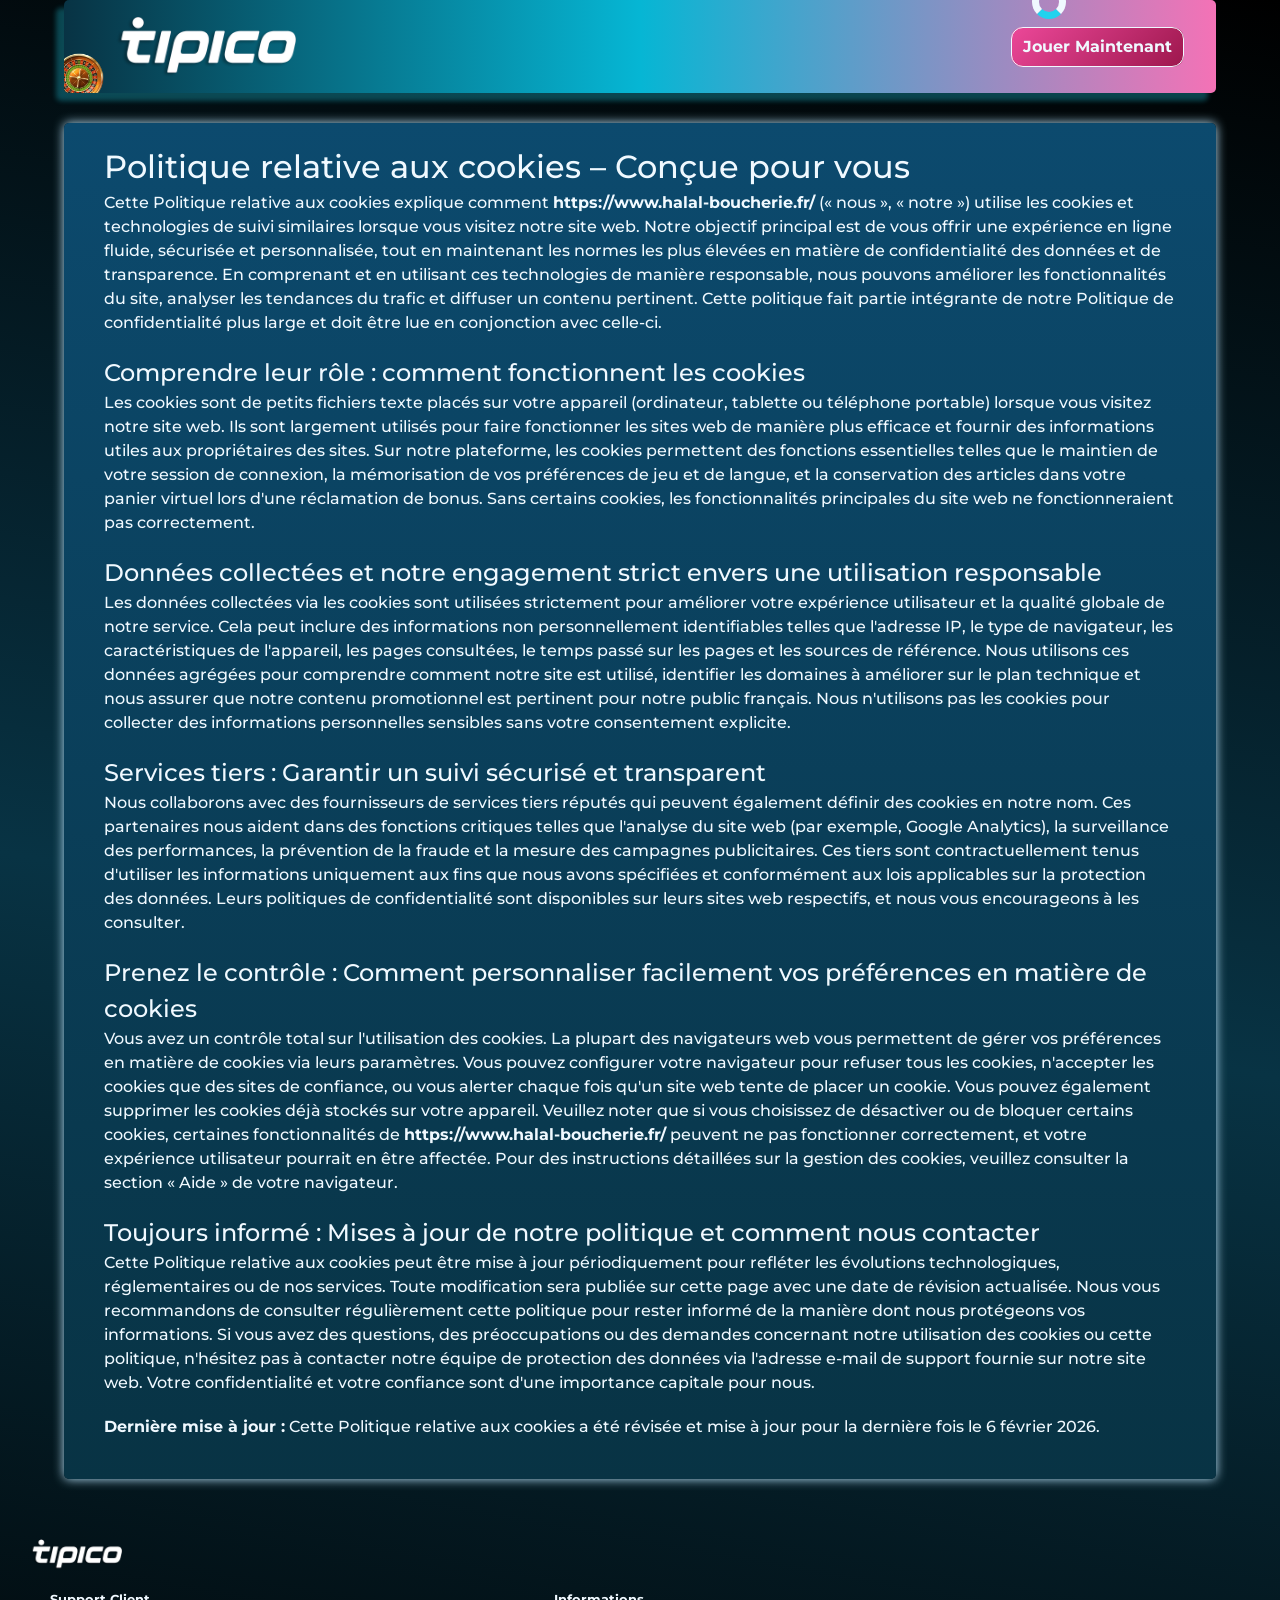
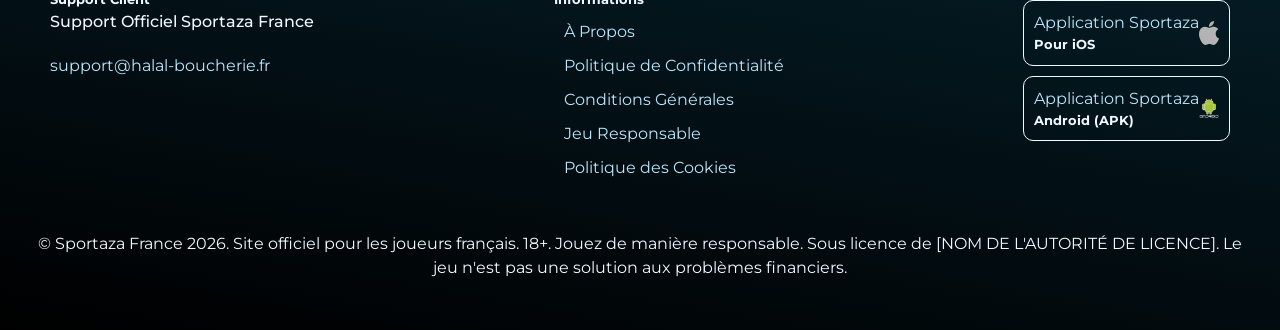
==== cookie-policy/index.html @ 0c7a6fa4 "add task" ====
<!DOCTYPE html>
<html lang="fr">

<head>
    <meta charset="UTF-8">
    <meta name="viewport" content="width=device-width,initial-scale=1">
    <link rel="stylesheet" href="/style.css">
    <link rel="shortcut icon" href="/favicon.ico" type="image/x-icon">
    <title>Votre confidentialité est notre priorité absolue</title>
    <meta name="description"
        content="Chez https://www.halal-boucherie.fr/ nous nous engageons à protéger vos données. Découvrez comment les cookies améliorent votre expérience tout en garantissant la sécurité de vos informations personnelles avec une transparence totale.">
    <meta name="robots" content="index, follow">
    <link rel="canonical" href="https://www.halal-boucherie.fr/cookie-policy/">
</head>

<body>
    <header>
        <a href="/">
            <img src="/img/logo.webp" alt="Sportaza France Logo" width="180" height="50" class="h-logo" />
        </a>
        <a href="/play/" rel="nofollow" class="red-btn">Jouer Maintenant</a>
    </header>

    <main>
        <div class="main-container">
            <h1>Politique relative aux cookies – Conçue pour vous</h1>
            <p class="txt">
                Cette Politique relative aux cookies explique comment <strong>https://www.halal-boucherie.fr/</strong>
                (« nous », « notre ») utilise les cookies et technologies de suivi similaires lorsque vous visitez notre
                site web. Notre objectif principal est de vous offrir une expérience en ligne fluide, sécurisée et
                personnalisée, tout en maintenant les normes les plus élevées en matière de confidentialité des données
                et de transparence. En comprenant et en utilisant ces technologies de manière responsable, nous pouvons
                améliorer les fonctionnalités du site, analyser les tendances du trafic et diffuser un contenu
                pertinent. Cette politique fait partie intégrante de notre Politique de confidentialité plus large et
                doit être lue en conjonction avec celle-ci.
            </p>

            <h2>Comprendre leur rôle : comment fonctionnent les cookies</h2>
            <p class="txt">
                Les cookies sont de petits fichiers texte placés sur votre appareil (ordinateur, tablette ou téléphone
                portable) lorsque vous visitez notre site web. Ils sont largement utilisés pour faire fonctionner les
                sites web de manière plus efficace et fournir des informations utiles aux propriétaires des sites. Sur
                notre plateforme, les cookies permettent des fonctions essentielles telles que le maintien de votre
                session de connexion, la mémorisation de vos préférences de jeu et de langue, et la conservation des
                articles dans votre panier virtuel lors d'une réclamation de bonus. Sans certains cookies, les
                fonctionnalités principales du site web ne fonctionneraient pas correctement.
            </p>

            <h2>Données collectées et notre engagement strict envers une utilisation responsable</h2>
            <p class="txt">
                Les données collectées via les cookies sont utilisées strictement pour améliorer votre expérience
                utilisateur et la qualité globale de notre service. Cela peut inclure des informations non
                personnellement identifiables telles que l'adresse IP, le type de navigateur, les caractéristiques de
                l'appareil, les pages consultées, le temps passé sur les pages et les sources de référence. Nous
                utilisons ces données agrégées pour comprendre comment notre site est utilisé, identifier les domaines à
                améliorer sur le plan technique et nous assurer que notre contenu promotionnel est pertinent pour notre
                public français. Nous n'utilisons pas les cookies pour collecter des informations personnelles sensibles
                sans votre consentement explicite.
            </p>

            <h2>Services tiers : Garantir un suivi sécurisé et transparent</h2>
            <p class="txt">
                Nous collaborons avec des fournisseurs de services tiers réputés qui peuvent également définir des
                cookies en notre nom. Ces partenaires nous aident dans des fonctions critiques telles que l'analyse du
                site web (par exemple, Google Analytics), la surveillance des performances, la prévention de la fraude
                et la mesure des campagnes publicitaires. Ces tiers sont contractuellement tenus d'utiliser les
                informations uniquement aux fins que nous avons spécifiées et conformément aux lois applicables sur la
                protection des données. Leurs politiques de confidentialité sont disponibles sur leurs sites web
                respectifs, et nous vous encourageons à les consulter.
            </p>

            <h2>Prenez le contrôle : Comment personnaliser facilement vos préférences en matière de cookies</h2>
            <p class="txt">
                Vous avez un contrôle total sur l'utilisation des cookies. La plupart des navigateurs web vous
                permettent de gérer vos préférences en matière de cookies via leurs paramètres. Vous pouvez configurer
                votre navigateur pour refuser tous les cookies, n'accepter les cookies que des sites de confiance, ou
                vous alerter chaque fois qu'un site web tente de placer un cookie. Vous pouvez également supprimer les
                cookies déjà stockés sur votre appareil. Veuillez noter que si vous choisissez de désactiver ou de
                bloquer certains cookies, certaines fonctionnalités de <strong>https://www.halal-boucherie.fr/</strong>
                peuvent ne pas fonctionner correctement, et votre expérience utilisateur pourrait en être affectée. Pour
                des instructions détaillées sur la gestion des cookies, veuillez consulter la section « Aide » de votre
                navigateur.
            </p>

            <h2>Toujours informé : Mises à jour de notre politique et comment nous contacter</h2>
            <p class="txt">
                Cette Politique relative aux cookies peut être mise à jour périodiquement pour refléter les évolutions
                technologiques, réglementaires ou de nos services. Toute modification sera publiée sur cette page avec
                une date de révision actualisée. Nous vous recommandons de consulter régulièrement cette politique pour
                rester informé de la manière dont nous protégeons vos informations. Si vous avez des questions, des
                préoccupations ou des demandes concernant notre utilisation des cookies ou cette politique, n'hésitez
                pas à contacter notre équipe de protection des données via l'adresse e-mail de support fournie sur notre
                site web. Votre confidentialité et votre confiance sont d'une importance capitale pour nous.
            </p>

            <p class="txt">
                <strong>Dernière mise à jour :</strong> Cette Politique relative aux cookies a été révisée et mise à
                jour pour la dernière fois le 6 février 2026.
            </p>
        </div>
    </main>

    <footer>
        <div class="f-logo">
            <a href="/play/" rel="nofollow">
                <img src="/img/logo.webp" alt="Sportaza France" width="100" height="50" />
            </a>
            <hr />
        </div>

        <div class="f-info">
            <div>
                <p class="f-txt">Support Client</p>
                <p class="txt">Support Officiel Sportaza France</p>
                <a href="mailto:support@halal-boucherie.fr">support@halal-boucherie.fr</a>
            </div>

            <div>
                <p class="f-txt">Informations</p>
                <ul class="list">
                    <li><a href="/about-us/">À Propos</a></li>
                    <li><a href="/privacy-policy/">Politique de Confidentialité</a></li>
                    <li><a href="/terms-and-conditions/">Conditions Générales</a></li>
                    <li><a href="/responsible-gambling/">Jeu Responsable</a></li>
                    <li><a href="/cookie-policy/">Politique des Cookies</a></li>
                </ul>
            </div>

            <div>
                <a class="ios" href="/play/" rel="nofollow">
                    <div>
                        <p>Application Sportaza</p>
                        <p class="f-txt">Pour iOS</p>
                    </div>
                    <img src="/img/Apple_logo_grey.svg" alt="Logo Apple" width="20" height="20" />
                </a>

                <a class="ios" href="/play/" rel="nofollow">
                    <div>
                        <p>Application Sportaza</p>
                        <p class="f-txt">Android (APK)</p>
                    </div>
                    <img src="/img/Android_robot.svg.webp" alt="Logo Android" width="20" height="20" />
                </a>
            </div>
        </div>

        <hr />

        <p class="txt-f">
            © Sportaza France 2026. Site officiel pour les joueurs français. 18+. Jouez de manière responsable. Sous
            licence de [NOM DE L'AUTORITÉ DE LICENCE]. Le jeu n'est pas une solution aux problèmes financiers.
        </p>
    </footer>
</body>

</html>
---- style.css ----
@font-face {
	font-family: Montserrat;
	src: url('./font/Montserrat-Regular.ttf') format('truetype');
	font-weight: 400;
	font-style: normal;
}
@font-face {
	font-family: Montserrat;
	src: url('./font/Montserrat-Medium.ttf') format('truetype');
	font-weight: 500;
	font-style: normal;
}
@font-face {
	font-family: Montserrat;
	src: url('./font/Montserrat-Bold.ttf') format('truetype');
	font-weight: 700;
	font-style: normal;
}

:root {
	--background: linear-gradient(190deg, #000000, #083344, #000000);
	--header: linear-gradient(90deg, #083344, #06b6d4, #f472b6);
	--btn: linear-gradient(135deg, #22d3ee, #0891b2);
	--container: linear-gradient(180deg, #0c4a6e, #083344);
	--second-btn: linear-gradient(135deg, #ec4899, #9d174d);
	--white: #f0f9ff;
	--grey: #bae6fd;
	--dark: #082f49;
	--dark-second: #0c4a6e;
	--shadow: rgba(34, 211, 238, 0.3);
	--ring: #22d3ee;
}
* {
	margin: 0;
	padding: 0;
	box-sizing: border-box;
	scroll-behavior: smooth;
	/* border: 1px solid red; */
}

ul,
ol {
	list-style-position: inside;
	padding-left: 10px;
}

a {
	text-decoration: none;
	color: inherit;
}

img,
video {
	max-width: 100%;
	height: auto;
	display: block;
}

button {
	all: unset;
	cursor: pointer;
	box-sizing: border-box;
}

input,
textarea,
button,
select {
	font: inherit;
	border: none;
	outline: none;
}

h1,
h2,
h3,
h4,
h5,
h6 {
	font-weight: 500;
	color: var(--white);
}

body {
	font-family: 'Montserrat', sans-serif;
	font-size: 1rem;
	line-height: 1.5;
	background: var(--background);
	color: var(--grey);
	box-sizing: border-box;
}

main {
	width: 90%;
	gap: 30px;
	margin: 30px auto;
}

.title {
	font-size: 1.5rem;
	font-weight: 700;
	color: var(--white);
	margin: 10px auto;
}

.txt {
	font-size: 1rem;
	font-weight: 500;
	color: var(--white);
	margin-bottom: 20px;
}
/* normilize end */

header {
	position: relative;
	display: flex;
	align-items: center;
	justify-content: space-between;
	width: 90%;
	margin: 0 auto;
	padding: 16px 32px;
	background: var(--header);
	border-radius: 5px;
	box-shadow: -8px 8px 5px var(--shadow);
	position: sticky;
	top: 0;
	z-index: 150;
	overflow: hidden;
}

header::before {
	content: '';
	position: absolute;
	bottom: -20px;
	left: -20px;
	width: 70px;
	height: 70px;
	border-radius: 50%;
	background-image: url(./img/roulette.webp);
	background-repeat: no-repeat;
	background-size: cover;
	transition: all 0.3s ease;
	animation: spinSlow 12s linear infinite;
	z-index: 100;
}

header::after {
	content: '';
	position: absolute;
	top: -15px;
	right: 150px;
	width: 20px;
	height: 20px;
	border-radius: 50%;
	border: 7px solid var(--white);
	border-top-color: var(--ring);
	border-bottom-color: var(--ring);
	animation: spinSlow 12s linear reverse infinite;
}

@keyframes spinSlow {
	from {
		transform: rotate(0deg);
	}
	to {
		transform: rotate(360deg);
	}
}

.h-logo {
	margin-left: 20px;
	z-index: 150;
	border-radius: 5px;
}

.h-btn {
	display: flex;
	align-items: center;
	justify-content: space-between;
	width: 30%;
}

.inherit-btn {
	padding: 8px 12px;
	border: 2px solid var(--second-btn);
	border-radius: 12px;
	font-size: 1rem;
	color: var(--white);
	font-weight: 700;
	transition: transform 0.5s ease;
}

.inherit-btn:hover {
	background: var(--second-btn);
	transform: scale(1.2);
}

.red-btn {
	position: relative;
	background: var(--second-btn);
	padding: 8px 12px;
	border: none;
	border-radius: 12px;
	font-size: 1rem;
	color: var(--white);
	font-weight: 700;
	z-index: 1;
}

.red-btn::after {
	content: '';
	position: absolute;
	inset: 0;
	border-radius: inherit;
	border: 1px solid var(--white);
	transition:
		transform 0.35s ease,
		opacity 0.35s ease;
	z-index: -1;
}

.red-btn:hover::after {
	transform: scale(1.15);
	opacity: 0;
}

.main-banner,
.small-banner {
	display: flex;
	align-items: stretch;
	justify-content: space-between;
	gap: 20px;
	margin: 30px auto;
}

.banner-container {
	background-image: linear-gradient(90deg, rgba(17, 22, 65, 0.89) 30%, rgba(255, 255, 255, 0) 100%), url(./img/1.webp);
	background-repeat: no-repeat;
	background-position: 65%;
	background-size: cover;
	display: flex;
	flex-direction: column;
	align-items: start;
	justify-content: space-evenly;
	padding: 40px;
	border-radius: 5px;
	width: 50%;
	height: 400px;
	gap: 20px;
}

.banner-container p {
	width: 70%;
}

.info-box {
	margin: 20px auto;
	width: 80%;
	display: flex;
	flex-direction: column;
	align-items: center;
	justify-content: center;
}

.info-box img {
	width: 60%;
	height: auto;
	border-radius: 20px;
}

.info-txt {
	font-size: 1rem;
	font-weight: 400;
	color: var(--white);
	margin: 8px auto;
}

.btn-dep {
	padding: 4px 14px;
	border-radius: 10px;
	font-size: 1rem;
	background: var(--btn);
	color: var(--white);
	font-weight: 800;
	border: 3px solid var(--btn);
	box-shadow:
		1px 1px 2px var(--btn),
		0 0 1em var(--btn),
		0 0 0.2em #fff;
	transition: transform 0.5s ease;
}

.btn-dep:hover {
	transform: scale(1.2);
}

.btn-dep:active {
	background: var(--btn);
	box-shadow: 0 5px var(--header);
	transform: translateY(4px);
}

.banner-bonus-gift {
	background-image: url(img/2.webp);
	padding: 20px;
	background-size: cover;
	background-repeat: no-repeat;
	border-radius: 5px;
	width: 25%;
}

.banner-bonus-cash {
	background-image: url(img/3.webp);
	padding: 20px;
	background-size: cover;
	background-repeat: no-repeat;
	border-radius: 5px;
	width: 35%;
}

.sb-container {
	position: relative;
	display: flex;
	align-items: center;
	justify-content: space-between;
	padding: 20px;
	width: 100%;
	margin: 0 auto;
	background: var(--header);
	border: 1px solid rgba(255, 255, 255, 0.1);
	border-radius: 5px;
	box-shadow: -2px 2px 4px var(--shadow);
	overflow: hidden;
	z-index: 1;
}

.sb-container::before {
	content: '';
	position: absolute;
	inset: 0;
	background: linear-gradient(90deg, #0891b2, #064e3b, #020617);
	opacity: 0;
	transition: opacity 0.6s ease;
	z-index: -1;
}

.sb-container:hover::before {
	opacity: 1;
}

.sb-container:hover {
	box-shadow: -5px 5px 3px var(--shadow);
}

.sb-container:hover img {
	transform: rotate(10deg);
	transition: all 0.4s ease;
}

.sb-container .title {
	text-align: left;
	margin: 0;
}

.banner-container,
.banner-bonus-gift,
.banner-bonus-cash,
.main-container {
	background-color: var(--dark-second);
	box-shadow: 0 0 11px var(--grey);
	transition: all 0.3s ease;
}

.banner-container:hover,
.banner-bonus-gift:hover,
.banner-bonus-cash:hover {
	transform: translateY(2px);
	box-shadow: -4px 4px 5px var(--shadow);
}

.main-container {
	background: var(--container);
	padding: 20px 40px;
	border-radius: 5px;
}

.popular-games {
	display: flex;
	align-items: stretch;
	justify-content: center;
	gap: 20px;
}
.game img {
	width: 80%;
}

.table-wrapper {
	overflow-x: auto;
	margin-top: 1.5rem;
	border-radius: var(--border-radius);
	width: 100%;
}

.table-wrapper table {
	width: 100%;
	border-collapse: collapse;
	color: var(--white);
	font-size: 1rem;
	min-width: 320px;
	border-radius: 5px;
}

td,
th {
	border: 1px solid var(--grey);
	padding: 8px;
}

th {
	padding-top: 12px;
	padding-bottom: 12px;
	text-align: left;
	background: var(--btn);
	color: var(--white);
}

footer {
	padding: 30px;
}

footer ul {
	list-style: none;
}

footer ul li {
	margin: 10px 0;
}

.f-logo {
	display: flex;
	align-items: flex-start;
	align-items: end;
	gap: 10px;
}
hr {
	width: 100%;
	height: 2px;
	border: none;
	background: linear-gradient(90deg, var(--white) 0%, var(--background) 97%);
}

.f-info {
	display: flex;
	align-items: flex-start;
	justify-content: space-between;
	gap: 30px;
	padding: 20px;
}

.f-txt {
	color: var(--white);
	font-size: 0.8rem;
	font-weight: 600;
}

.ios {
	display: flex;
	align-items: center;
	justify-content: space-between;
	padding: 10px;
	border: 1px solid var(--white);
	border-radius: 10px;
	margin: 10px 0;
}

.txt-f {
	color: var(--white);
	margin: 20px auto;
	text-align: center;
}

@media (max-width: 768px) {
	header {
		gap: 10px;
		width: 100%;
		border-top-left-radius: 0;
		border-top-right-radius: 0;
	}

	main {
		width: 96%;
		margin: 0 auto;
	}

	.h-btn {
		width: 100%;
		margin: 4px auto;
		justify-content: space-evenly;
	}

	.inherit-btn,
	.red-btn {
		padding: 4px 8px;
	}

	.main-banner,
	.small-banner {
		display: flex;
		flex-direction: column;
		align-items: stretch;
		justify-content: space-between;
		gap: 20px;
		margin: 30px auto;
	}

	.banner-container {
		width: 100%;
		padding: 20px 10px;
		gap: 10px;
	}

	.banner-bonus-gift {
		width: 100%;
	}

	.banner-bonus-cash {
		width: 100%;
	}

	.txt {
		font-size: 0.8rem;
		margin-bottom: 8px;
	}

	.main-container {
		width: 96%;
		padding: 10px 8px;
		gap: 10px;
		margin: 0 auto;
	}

	table {
		font-size: 0.8rem;
	}

	footer {
		padding: 10px;
	}

	.f-info {
		flex-wrap: wrap;
		width: 100%;
	}

	footer div {
		width: 100%;
	}

	footer img {
		width: 30px;
		height: auto;
	}
}
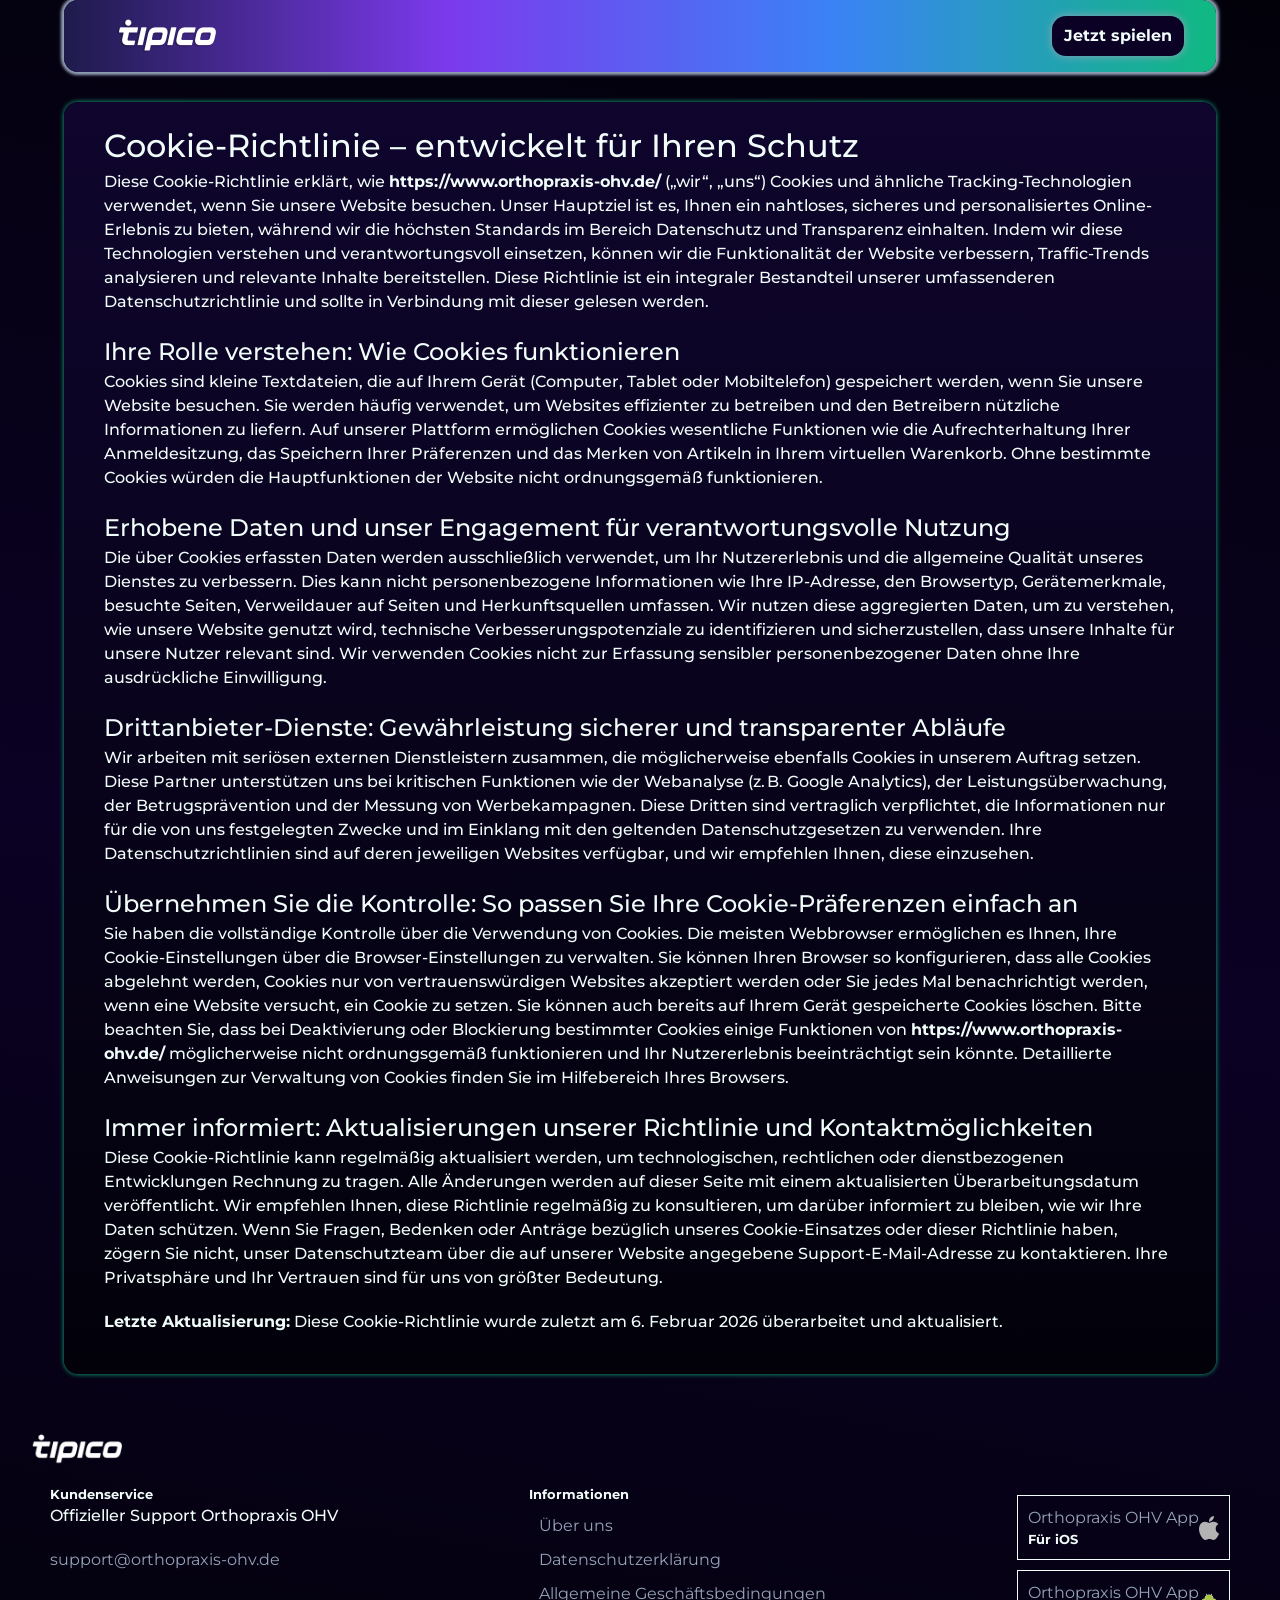
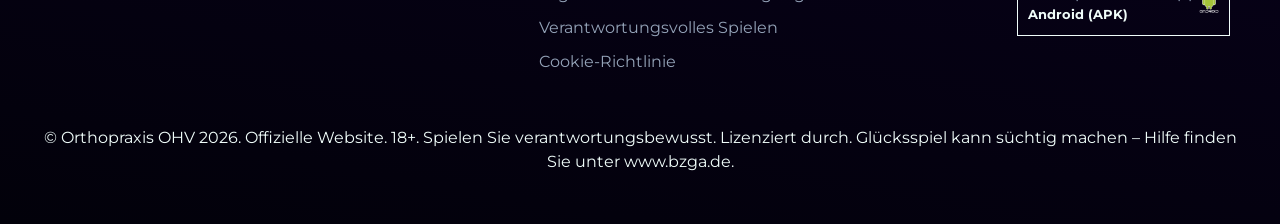
==== commit c5647ef1: "add new content" ====
--- a/cookie-policy/index.html
+++ b/cookie-policy/index.html
@@ -1,101 +1,99 @@
 <!DOCTYPE html>
-<html lang="fr">
+<html lang="de">
 
 <head>
     <meta charset="UTF-8">
     <meta name="viewport" content="width=device-width,initial-scale=1">
     <link rel="stylesheet" href="/style.css">
     <link rel="shortcut icon" href="/favicon.ico" type="image/x-icon">
-    <title>Votre confidentialité est notre priorité absolue</title>
+    <title>Ihre Privatsphäre ist unser höchstes Gebot</title>
     <meta name="description"
-        content="Chez https://www.halal-boucherie.fr/ nous nous engageons à protéger vos données. Découvrez comment les cookies améliorent votre expérience tout en garantissant la sécurité de vos informations personnelles avec une transparence totale.">
+        content="Bei Orthopraxis OHV setzen wir uns für den Schutz Ihrer Daten ein. Erfahren Sie, wie Cookies Ihr Nutzererlebnis verbessern und gleichzeitig die Sicherheit Ihrer persönlichen Informationen mit vollständiger Transparenz gewährleisten.">
     <meta name="robots" content="index, follow">
-    <link rel="canonical" href="https://www.halal-boucherie.fr/cookie-policy/">
+    <link rel="canonical" href="https://www.orthopraxis-ohv.de/cookie-policy/">
 </head>
 
 <body>
     <header>
         <a href="/">
-            <img src="/img/logo.webp" alt="Sportaza France Logo" width="180" height="50" class="h-logo" />
+            <img src="/img/logo.webp" alt="Orthopraxis OHV Logo" width="100" height="50" class="h-logo" />
         </a>
-        <a href="/play/" rel="nofollow" class="red-btn">Jouer Maintenant</a>
+        <a href="/play/" rel="nofollow" class="red-btn">Jetzt spielen</a>
     </header>
 
     <main>
         <div class="main-container">
-            <h1>Politique relative aux cookies – Conçue pour vous</h1>
+            <h1>Cookie-Richtlinie – entwickelt für Ihren Schutz</h1>
             <p class="txt">
-                Cette Politique relative aux cookies explique comment <strong>https://www.halal-boucherie.fr/</strong>
-                (« nous », « notre ») utilise les cookies et technologies de suivi similaires lorsque vous visitez notre
-                site web. Notre objectif principal est de vous offrir une expérience en ligne fluide, sécurisée et
-                personnalisée, tout en maintenant les normes les plus élevées en matière de confidentialité des données
-                et de transparence. En comprenant et en utilisant ces technologies de manière responsable, nous pouvons
-                améliorer les fonctionnalités du site, analyser les tendances du trafic et diffuser un contenu
-                pertinent. Cette politique fait partie intégrante de notre Politique de confidentialité plus large et
-                doit être lue en conjonction avec celle-ci.
+                Diese Cookie-Richtlinie erklärt, wie <strong>https://www.orthopraxis-ohv.de/</strong>
+                („wir“, „uns“) Cookies und ähnliche Tracking-Technologien verwendet, wenn Sie unsere Website besuchen.
+                Unser Hauptziel ist es, Ihnen ein nahtloses, sicheres und personalisiertes Online-Erlebnis zu bieten,
+                während wir die höchsten Standards im Bereich Datenschutz und Transparenz einhalten. Indem wir diese
+                Technologien verstehen und verantwortungsvoll einsetzen, können wir die Funktionalität der Website
+                verbessern, Traffic-Trends analysieren und relevante Inhalte bereitstellen. Diese Richtlinie ist ein
+                integraler Bestandteil unserer umfassenderen Datenschutzrichtlinie und sollte in Verbindung mit dieser
+                gelesen werden.
             </p>
 
-            <h2>Comprendre leur rôle : comment fonctionnent les cookies</h2>
+            <h2>Ihre Rolle verstehen: Wie Cookies funktionieren</h2>
             <p class="txt">
-                Les cookies sont de petits fichiers texte placés sur votre appareil (ordinateur, tablette ou téléphone
-                portable) lorsque vous visitez notre site web. Ils sont largement utilisés pour faire fonctionner les
-                sites web de manière plus efficace et fournir des informations utiles aux propriétaires des sites. Sur
-                notre plateforme, les cookies permettent des fonctions essentielles telles que le maintien de votre
-                session de connexion, la mémorisation de vos préférences de jeu et de langue, et la conservation des
-                articles dans votre panier virtuel lors d'une réclamation de bonus. Sans certains cookies, les
-                fonctionnalités principales du site web ne fonctionneraient pas correctement.
+                Cookies sind kleine Textdateien, die auf Ihrem Gerät (Computer, Tablet oder Mobiltelefon) gespeichert
+                werden, wenn Sie unsere Website besuchen. Sie werden häufig verwendet, um Websites effizienter zu
+                betreiben und den Betreibern nützliche Informationen zu liefern. Auf unserer Plattform ermöglichen
+                Cookies wesentliche Funktionen wie die Aufrechterhaltung Ihrer Anmeldesitzung, das Speichern Ihrer
+                Präferenzen und das Merken von Artikeln in Ihrem virtuellen Warenkorb. Ohne bestimmte Cookies würden
+                die Hauptfunktionen der Website nicht ordnungsgemäß funktionieren.
             </p>
 
-            <h2>Données collectées et notre engagement strict envers une utilisation responsable</h2>
+            <h2>Erhobene Daten und unser Engagement für verantwortungsvolle Nutzung</h2>
             <p class="txt">
-                Les données collectées via les cookies sont utilisées strictement pour améliorer votre expérience
-                utilisateur et la qualité globale de notre service. Cela peut inclure des informations non
-                personnellement identifiables telles que l'adresse IP, le type de navigateur, les caractéristiques de
-                l'appareil, les pages consultées, le temps passé sur les pages et les sources de référence. Nous
-                utilisons ces données agrégées pour comprendre comment notre site est utilisé, identifier les domaines à
-                améliorer sur le plan technique et nous assurer que notre contenu promotionnel est pertinent pour notre
-                public français. Nous n'utilisons pas les cookies pour collecter des informations personnelles sensibles
-                sans votre consentement explicite.
+                Die über Cookies erfassten Daten werden ausschließlich verwendet, um Ihr Nutzererlebnis und die
+                allgemeine Qualität unseres Dienstes zu verbessern. Dies kann nicht personenbezogene Informationen wie
+                Ihre IP-Adresse, den Browsertyp, Gerätemerkmale, besuchte Seiten, Verweildauer auf Seiten und
+                Herkunftsquellen umfassen. Wir nutzen diese aggregierten Daten, um zu verstehen, wie unsere Website
+                genutzt wird, technische Verbesserungspotenziale zu identifizieren und sicherzustellen, dass unsere
+                Inhalte für unsere Nutzer relevant sind. Wir verwenden Cookies nicht zur Erfassung sensibler
+                personenbezogener Daten ohne Ihre ausdrückliche Einwilligung.
             </p>
 
-            <h2>Services tiers : Garantir un suivi sécurisé et transparent</h2>
+            <h2>Drittanbieter-Dienste: Gewährleistung sicherer und transparenter Abläufe</h2>
             <p class="txt">
-                Nous collaborons avec des fournisseurs de services tiers réputés qui peuvent également définir des
-                cookies en notre nom. Ces partenaires nous aident dans des fonctions critiques telles que l'analyse du
-                site web (par exemple, Google Analytics), la surveillance des performances, la prévention de la fraude
-                et la mesure des campagnes publicitaires. Ces tiers sont contractuellement tenus d'utiliser les
-                informations uniquement aux fins que nous avons spécifiées et conformément aux lois applicables sur la
-                protection des données. Leurs politiques de confidentialité sont disponibles sur leurs sites web
-                respectifs, et nous vous encourageons à les consulter.
+                Wir arbeiten mit seriösen externen Dienstleistern zusammen, die möglicherweise ebenfalls Cookies in
+                unserem Auftrag setzen. Diese Partner unterstützen uns bei kritischen Funktionen wie der
+                Webanalyse (z. B. Google Analytics), der Leistungsüberwachung, der Betrugsprävention und der Messung
+                von Werbekampagnen. Diese Dritten sind vertraglich verpflichtet, die Informationen nur für die von uns
+                festgelegten Zwecke und im Einklang mit den geltenden Datenschutzgesetzen zu verwenden. Ihre
+                Datenschutzrichtlinien sind auf deren jeweiligen Websites verfügbar, und wir empfehlen Ihnen, diese
+                einzusehen.
             </p>
 
-            <h2>Prenez le contrôle : Comment personnaliser facilement vos préférences en matière de cookies</h2>
+            <h2>Übernehmen Sie die Kontrolle: So passen Sie Ihre Cookie-Präferenzen einfach an</h2>
             <p class="txt">
-                Vous avez un contrôle total sur l'utilisation des cookies. La plupart des navigateurs web vous
-                permettent de gérer vos préférences en matière de cookies via leurs paramètres. Vous pouvez configurer
-                votre navigateur pour refuser tous les cookies, n'accepter les cookies que des sites de confiance, ou
-                vous alerter chaque fois qu'un site web tente de placer un cookie. Vous pouvez également supprimer les
-                cookies déjà stockés sur votre appareil. Veuillez noter que si vous choisissez de désactiver ou de
-                bloquer certains cookies, certaines fonctionnalités de <strong>https://www.halal-boucherie.fr/</strong>
-                peuvent ne pas fonctionner correctement, et votre expérience utilisateur pourrait en être affectée. Pour
-                des instructions détaillées sur la gestion des cookies, veuillez consulter la section « Aide » de votre
-                navigateur.
+                Sie haben die vollständige Kontrolle über die Verwendung von Cookies. Die meisten Webbrowser
+                ermöglichen es Ihnen, Ihre Cookie-Einstellungen über die Browser-Einstellungen zu verwalten. Sie können
+                Ihren Browser so konfigurieren, dass alle Cookies abgelehnt werden, Cookies nur von vertrauenswürdigen
+                Websites akzeptiert werden oder Sie jedes Mal benachrichtigt werden, wenn eine Website versucht, ein
+                Cookie zu setzen. Sie können auch bereits auf Ihrem Gerät gespeicherte Cookies löschen. Bitte beachten
+                Sie, dass bei Deaktivierung oder Blockierung bestimmter Cookies einige Funktionen von
+                <strong>https://www.orthopraxis-ohv.de/</strong> möglicherweise nicht ordnungsgemäß funktionieren und
+                Ihr Nutzererlebnis beeinträchtigt sein könnte. Detaillierte Anweisungen zur Verwaltung von Cookies
+                finden Sie im Hilfebereich Ihres Browsers.
             </p>
 
-            <h2>Toujours informé : Mises à jour de notre politique et comment nous contacter</h2>
+            <h2>Immer informiert: Aktualisierungen unserer Richtlinie und Kontaktmöglichkeiten</h2>
             <p class="txt">
-                Cette Politique relative aux cookies peut être mise à jour périodiquement pour refléter les évolutions
-                technologiques, réglementaires ou de nos services. Toute modification sera publiée sur cette page avec
-                une date de révision actualisée. Nous vous recommandons de consulter régulièrement cette politique pour
-                rester informé de la manière dont nous protégeons vos informations. Si vous avez des questions, des
-                préoccupations ou des demandes concernant notre utilisation des cookies ou cette politique, n'hésitez
-                pas à contacter notre équipe de protection des données via l'adresse e-mail de support fournie sur notre
-                site web. Votre confidentialité et votre confiance sont d'une importance capitale pour nous.
+                Diese Cookie-Richtlinie kann regelmäßig aktualisiert werden, um technologischen, rechtlichen oder
+                dienstbezogenen Entwicklungen Rechnung zu tragen. Alle Änderungen werden auf dieser Seite mit einem
+                aktualisierten Überarbeitungsdatum veröffentlicht. Wir empfehlen Ihnen, diese Richtlinie regelmäßig zu
+                konsultieren, um darüber informiert zu bleiben, wie wir Ihre Daten schützen. Wenn Sie Fragen,
+                Bedenken oder Anträge bezüglich unseres Cookie-Einsatzes oder dieser Richtlinie haben, zögern Sie
+                nicht, unser Datenschutzteam über die auf unserer Website angegebene Support-E-Mail-Adresse zu
+                kontaktieren. Ihre Privatsphäre und Ihr Vertrauen sind für uns von größter Bedeutung.
             </p>
 
             <p class="txt">
-                <strong>Dernière mise à jour :</strong> Cette Politique relative aux cookies a été révisée et mise à
-                jour pour la dernière fois le 6 février 2026.
+                <strong>Letzte Aktualisierung:</strong> Diese Cookie-Richtlinie wurde zuletzt am 6. Februar 2026
+                überarbeitet und aktualisiert.
             </p>
         </div>
     </main>
@@ -103,44 +101,44 @@
     <footer>
         <div class="f-logo">
             <a href="/play/" rel="nofollow">
-                <img src="/img/logo.webp" alt="Sportaza France" width="100" height="50" />
+                <img src="/img/logo.webp" alt="Orthopraxis OHV" width="100" height="50" />
             </a>
             <hr />
         </div>
 
         <div class="f-info">
             <div>
-                <p class="f-txt">Support Client</p>
-                <p class="txt">Support Officiel Sportaza France</p>
-                <a href="mailto:support@halal-boucherie.fr">support@halal-boucherie.fr</a>
+                <p class="f-txt">Kundenservice</p>
+                <p class="txt">Offizieller Support Orthopraxis OHV</p>
+                <a href="mailto:support@orthopraxis-ohv.de">support@orthopraxis-ohv.de</a>
             </div>
 
             <div>
-                <p class="f-txt">Informations</p>
+                <p class="f-txt">Informationen</p>
                 <ul class="list">
-                    <li><a href="/about-us/">À Propos</a></li>
-                    <li><a href="/privacy-policy/">Politique de Confidentialité</a></li>
-                    <li><a href="/terms-and-conditions/">Conditions Générales</a></li>
-                    <li><a href="/responsible-gambling/">Jeu Responsable</a></li>
-                    <li><a href="/cookie-policy/">Politique des Cookies</a></li>
+                    <li><a href="/about-us/">Über uns</a></li>
+                    <li><a href="/privacy-policy/">Datenschutzerklärung</a></li>
+                    <li><a href="/terms-and-conditions/">Allgemeine Geschäftsbedingungen</a></li>
+                    <li><a href="/responsible-gambling/">Verantwortungsvolles Spielen</a></li>
+                    <li><a href="/cookie-policy/">Cookie-Richtlinie</a></li>
                 </ul>
             </div>
 
             <div>
                 <a class="ios" href="/play/" rel="nofollow">
                     <div>
-                        <p>Application Sportaza</p>
-                        <p class="f-txt">Pour iOS</p>
+                        <p>Orthopraxis OHV App</p>
+                        <p class="f-txt">Für iOS</p>
                     </div>
-                    <img src="/img/Apple_logo_grey.svg" alt="Logo Apple" width="20" height="20" />
+                    <img src="/img/Apple_logo_grey.svg" alt="Apple Logo" width="20" height="20" />
                 </a>
 
                 <a class="ios" href="/play/" rel="nofollow">
                     <div>
-                        <p>Application Sportaza</p>
+                        <p>Orthopraxis OHV App</p>
                         <p class="f-txt">Android (APK)</p>
                     </div>
-                    <img src="/img/Android_robot.svg.webp" alt="Logo Android" width="20" height="20" />
+                    <img src="/img/Android_robot.svg.webp" alt="Android Logo" width="20" height="20" />
                 </a>
             </div>
         </div>
@@ -148,8 +146,8 @@
         <hr />
 
         <p class="txt-f">
-            © Sportaza France 2026. Site officiel pour les joueurs français. 18+. Jouez de manière responsable. Sous
-            licence de [NOM DE L'AUTORITÉ DE LICENCE]. Le jeu n'est pas une solution aux problèmes financiers.
+            © Orthopraxis OHV 2026. Offizielle Website. 18+. Spielen Sie verantwortungsbewusst. Lizenziert durch.
+            Glücksspiel kann süchtig machen – Hilfe finden Sie unter www.bzga.de.
         </p>
     </footer>
 </body>
--- a/style.css
+++ b/style.css
@@ -18,18 +18,20 @@
 }
 
 :root {
-	--background: linear-gradient(190deg, #000000, #083344, #000000);
-	--header: linear-gradient(90deg, #083344, #06b6d4, #f472b6);
-	--btn: linear-gradient(135deg, #22d3ee, #0891b2);
-	--container: linear-gradient(180deg, #0c4a6e, #083344);
-	--second-btn: linear-gradient(135deg, #ec4899, #9d174d);
-	--white: #f0f9ff;
-	--grey: #bae6fd;
-	--dark: #082f49;
-	--dark-second: #0c4a6e;
-	--shadow: rgba(34, 211, 238, 0.3);
-	--ring: #22d3ee;
-}
+	--background: linear-gradient(190deg, #02010a, #0b0124, #02010a);
+	--header: linear-gradient(90deg, #1e1b4b, #7c3aed, #3b82f6, #10b981);
+	--btn: linear-gradient(135deg, #6d28d9, #10b981);
+	--container: linear-gradient(180deg, #0f052d, #02010a);
+	--second-btn: linear-gradient(135deg, #1e1b4b, #030712);
+	--border-radius: 14px;
+	--white: #f0fdfa;
+	--grey: #94a3b8;
+	--dark: #010105;
+	--dark-second: #0b0124;
+	--shadow: rgba(16, 185, 129, 0.25);
+	--ring: #10b981;
+}
+
 * {
 	margin: 0;
 	padding: 0;
@@ -120,53 +122,14 @@
 	margin: 0 auto;
 	padding: 16px 32px;
 	background: var(--header);
-	border-radius: 5px;
-	box-shadow: -8px 8px 5px var(--shadow);
+	box-shadow: 0 0 3px 3px var(--grey);
+	border-radius: var(--border-radius);
 	position: sticky;
 	top: 0;
 	z-index: 150;
 	overflow: hidden;
 }
 
-header::before {
-	content: '';
-	position: absolute;
-	bottom: -20px;
-	left: -20px;
-	width: 70px;
-	height: 70px;
-	border-radius: 50%;
-	background-image: url(./img/roulette.webp);
-	background-repeat: no-repeat;
-	background-size: cover;
-	transition: all 0.3s ease;
-	animation: spinSlow 12s linear infinite;
-	z-index: 100;
-}
-
-header::after {
-	content: '';
-	position: absolute;
-	top: -15px;
-	right: 150px;
-	width: 20px;
-	height: 20px;
-	border-radius: 50%;
-	border: 7px solid var(--white);
-	border-top-color: var(--ring);
-	border-bottom-color: var(--ring);
-	animation: spinSlow 12s linear reverse infinite;
-}
-
-@keyframes spinSlow {
-	from {
-		transform: rotate(0deg);
-	}
-	to {
-		transform: rotate(360deg);
-	}
-}
-
 .h-logo {
 	margin-left: 20px;
 	z-index: 150;
@@ -183,7 +146,6 @@
 .inherit-btn {
 	padding: 8px 12px;
 	border: 2px solid var(--second-btn);
-	border-radius: 12px;
 	font-size: 1rem;
 	color: var(--white);
 	font-weight: 700;
@@ -197,31 +159,20 @@
 
 .red-btn {
 	position: relative;
-	background: var(--second-btn);
+	background: var(--dark-second);
 	padding: 8px 12px;
-	border: none;
-	border-radius: 12px;
+	border-radius: var(--border-radius);
+	box-shadow: 0 0 8px var(--grey);
 	font-size: 1rem;
 	color: var(--white);
 	font-weight: 700;
 	z-index: 1;
-}
-
-.red-btn::after {
-	content: '';
-	position: absolute;
-	inset: 0;
-	border-radius: inherit;
-	border: 1px solid var(--white);
-	transition:
-		transform 0.35s ease,
-		opacity 0.35s ease;
-	z-index: -1;
-}
-
-.red-btn:hover::after {
-	transform: scale(1.15);
-	opacity: 0;
+	transition: all 0.4s ease;
+}
+
+.red-btn:hover {
+	transform: scale(0.95);
+	box-shadow: 0 0 6px var(--ring);
 }
 
 .main-banner,
@@ -234,23 +185,34 @@
 }
 
 .banner-container {
-	background-image: linear-gradient(90deg, rgba(17, 22, 65, 0.89) 30%, rgba(255, 255, 255, 0) 100%), url(./img/1.webp);
+	background-image: url(./img/1.webp);
 	background-repeat: no-repeat;
 	background-position: 65%;
 	background-size: cover;
 	display: flex;
 	flex-direction: column;
-	align-items: start;
+	align-items: center;
 	justify-content: space-evenly;
-	padding: 40px;
-	border-radius: 5px;
+	padding: 20px;
 	width: 50%;
 	height: 400px;
-	gap: 20px;
+	gap: 10px;
 }
 
 .banner-container p {
 	width: 70%;
+	text-shadow: 0 0 5px #000;
+	margin-bottom: 10px;
+}
+
+.title-box {
+	text-shadow: 0 0 5px var(--ring);
+	backdrop-filter: blur(1px);
+	padding: 2px;
+}
+
+.title-box p {
+	text-shadow: 0 0 10px var(--ring);
 }
 
 .info-box {
@@ -276,22 +238,39 @@
 }
 
 .btn-dep {
-	padding: 4px 14px;
-	border-radius: 10px;
+	position: relative;
+	padding: 8px 16px;
 	font-size: 1rem;
 	background: var(--btn);
 	color: var(--white);
 	font-weight: 800;
-	border: 3px solid var(--btn);
+	border: 3px solid var(--grey);
+	border-radius: var(--border-radius);
 	box-shadow:
 		1px 1px 2px var(--btn),
 		0 0 1em var(--btn),
 		0 0 0.2em #fff;
 	transition: transform 0.5s ease;
+	overflow: hidden;
+}
+
+.btn-dep::before {
+	content: '';
+	position: absolute;
+	top: 0;
+	left: -150%;
+	width: 50%;
+	height: 100%;
+	background: linear-gradient(90deg, transparent, rgba(255, 255, 255, 0.4), transparent);
+	transform: skewX(-20deg);
+	transition: none;
+	animation: shine 8s infinite;
 }
 
 .btn-dep:hover {
 	transform: scale(1.2);
+	background: var(--white);
+	color: var(--ring);
 }
 
 .btn-dep:active {
@@ -301,12 +280,15 @@
 }
 
 .banner-bonus-gift {
-	background-image: url(img/2.webp);
+	background: red url(img/2.webp);
 	padding: 20px;
 	background-size: cover;
 	background-repeat: no-repeat;
-	border-radius: 5px;
 	width: 25%;
+	display: flex;
+	flex-direction: column;
+	align-items: center;
+	justify-content: space-between;
 }
 
 .banner-bonus-cash {
@@ -314,8 +296,23 @@
 	padding: 20px;
 	background-size: cover;
 	background-repeat: no-repeat;
-	border-radius: 5px;
-	width: 35%;
+	width: 25%;
+	display: flex;
+	flex-direction: column;
+	align-items: center;
+	justify-content: space-between;
+}
+
+@keyframes shine {
+	0% {
+		left: -150%;
+	}
+	20% {
+		left: 150%;
+	}
+	100% {
+		left: 150%;
+	}
 }
 
 .sb-container {
@@ -326,10 +323,11 @@
 	padding: 20px;
 	width: 100%;
 	margin: 0 auto;
-	background: var(--header);
-	border: 1px solid rgba(255, 255, 255, 0.1);
-	border-radius: 5px;
-	box-shadow: -2px 2px 4px var(--shadow);
+	background: var(--dark-second);
+	box-shadow: 0 0 18px var(--ring);
+	border-radius: 5%;
+	corner-shape: bevel;
+	transition: all 0.5s ease;
 	overflow: hidden;
 	z-index: 1;
 }
@@ -338,8 +336,9 @@
 	content: '';
 	position: absolute;
 	inset: 0;
-	background: linear-gradient(90deg, #0891b2, #064e3b, #020617);
+	background: var(--header);
 	opacity: 0;
+	transform: rotate(180deg);
 	transition: opacity 0.6s ease;
 	z-index: -1;
 }
@@ -349,7 +348,10 @@
 }
 
 .sb-container:hover {
-	box-shadow: -5px 5px 3px var(--shadow);
+	transform: scale(0.96);
+	box-shadow:
+		0 0 3px var(--dark),
+		0 0 15px var(--border);
 }
 
 .sb-container:hover img {
@@ -366,22 +368,29 @@
 .banner-bonus-gift,
 .banner-bonus-cash,
 .main-container {
-	background-color: var(--dark-second);
-	box-shadow: 0 0 11px var(--grey);
+	border-radius: var(--border-radius);
+	corner-shape: bevel;
+}
+
+.banner-container,
+.banner-bonus-gift,
+.banner-bonus-cash,
+.main-container {
+	background-color: var(--dark);
 	transition: all 0.3s ease;
+	box-shadow: 0 0 5px var(--ring);
 }
 
 .banner-container:hover,
 .banner-bonus-gift:hover,
-.banner-bonus-cash:hover {
-	transform: translateY(2px);
-	box-shadow: -4px 4px 5px var(--shadow);
+.banner-bonus-cash:hover,
+.main-container:hover {
+	box-shadow: 0 0 12px var(--ring);
 }
 
 .main-container {
 	background: var(--container);
 	padding: 20px 40px;
-	border-radius: 5px;
 }
 
 .popular-games {
@@ -407,7 +416,7 @@
 	color: var(--white);
 	font-size: 1rem;
 	min-width: 320px;
-	border-radius: 5px;
+	border-radius: 12px;
 }
 
 td,
@@ -469,7 +478,6 @@
 	justify-content: space-between;
 	padding: 10px;
 	border: 1px solid var(--white);
-	border-radius: 10px;
 	margin: 10px 0;
 }
 
@@ -483,11 +491,10 @@
 	header {
 		gap: 10px;
 		width: 100%;
-		border-top-left-radius: 0;
-		border-top-right-radius: 0;
 	}
 
 	main {
+		position: relative;
 		width: 96%;
 		margin: 0 auto;
 	}
